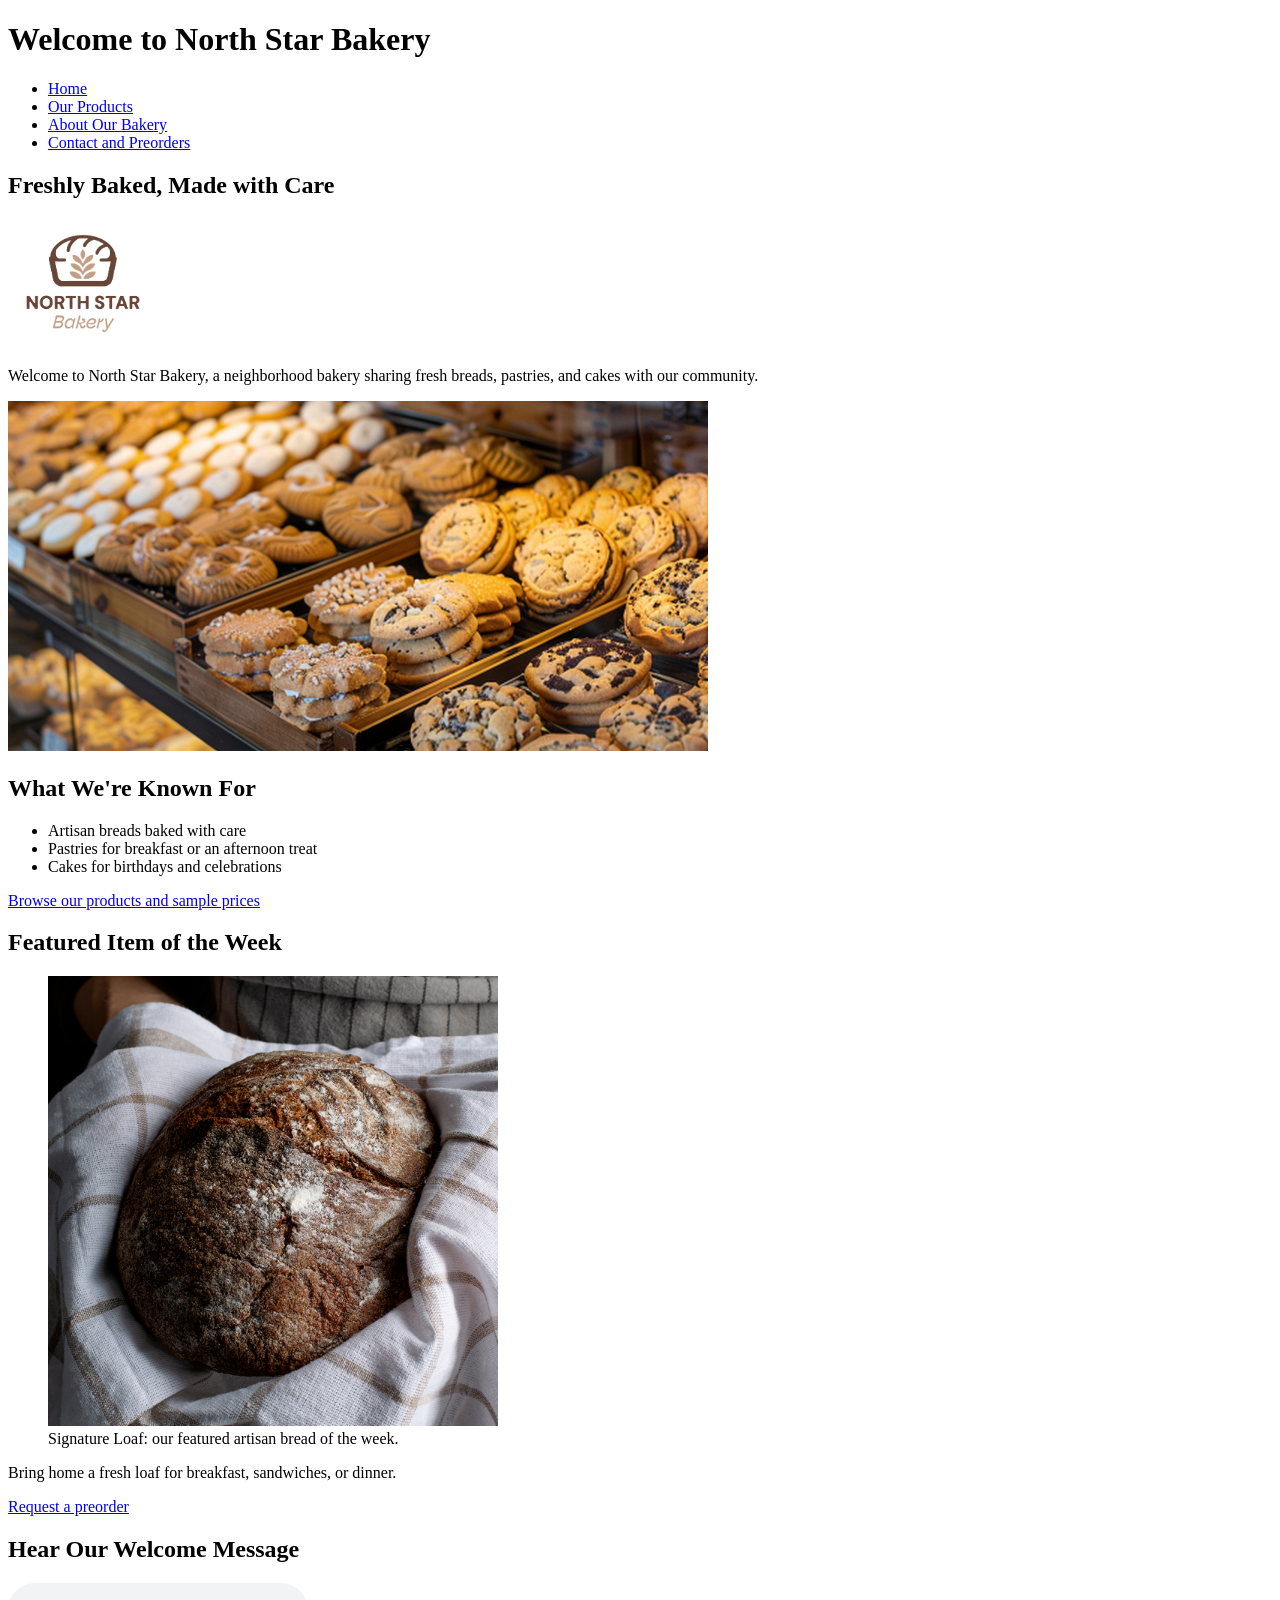
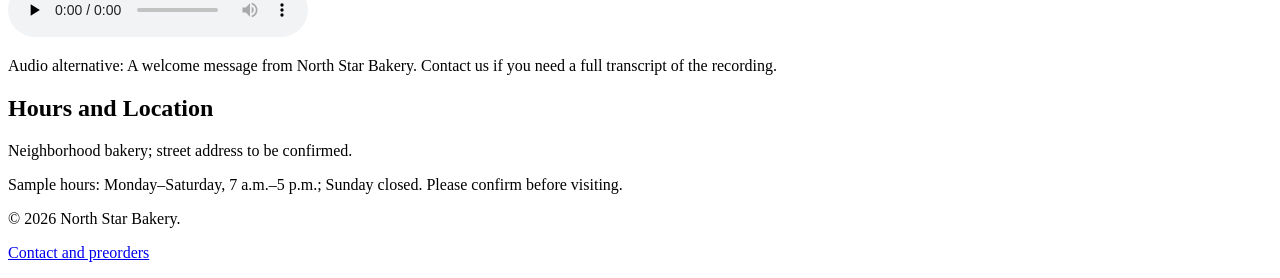
==== north-star-bakery/index.html @ 02d98a2b "Complete North Star Bakery Touchstone Task 2" ====
<!DOCTYPE html>
<html lang="en">
<head>
    <meta charset="UTF-8">
    <meta name="viewport" content="width=device-width, initial-scale=1.0">
    <meta name="description" content="Discover neighborhood breads, pastries, and cakes.">
    <title>Welcome to North Star Bakery | North Star Bakery</title>
</head>
<body>
    <header>
        <h1>Welcome to North Star Bakery</h1>
        <nav aria-label="Main navigation">
            <ul>
        <li><a href="index.html" aria-current="page">Home</a></li>
        <li><a href="products.html">Our Products</a></li>
        <li><a href="about.html">About Our Bakery</a></li>
        <li><a href="contact.html">Contact and Preorders</a></li>
            </ul>
        </nav>
    </header>
    <main>
        <section>
            <h2>Freshly Baked, Made with Care</h2>
            <img src="images/bakery-logo_c.png" alt="North Star Bakery logo" width="150">
            <p>Welcome to North Star Bakery, a neighborhood bakery sharing fresh breads, pastries, and cakes with our community.</p>
            <picture>
                <source media="(max-width: 600px)" srcset="images/bakery-feature-small_c.png">
                <img src="images/bakery-feature-large_c.png" alt="Assortment of freshly baked bakery favorites" width="700">
            </picture>
        </section>
        <section>
            <h2>What We're Known For</h2>
            <ul>
                <li>Artisan breads baked with care</li>
                <li>Pastries for breakfast or an afternoon treat</li>
                <li>Cakes for birthdays and celebrations</li>
            </ul>
            <p><a href="products.html">Browse our products and sample prices</a></p>
        </section>
        <section>
            <h2>Featured Item of the Week</h2>
            <figure>
                <img src="images/bakery-signature-loaf_c.png" alt="North Star Bakery's golden-crusted signature loaf" width="450">
                <figcaption>Signature Loaf: our featured artisan bread of the week.</figcaption>
            </figure>
            <p>Bring home a fresh loaf for breakfast, sandwiches, or dinner.</p>
            <p><a href="contact.html">Request a preorder</a></p>
        </section>
        <section>
            <h2>Hear Our Welcome Message</h2>
            <audio controls preload="none">
                <source src="media/bakery-welcome_c.mp3" type="audio/mpeg">
                Your browser does not support audio playback.
            </audio>
            <p>Audio alternative: A welcome message from North Star Bakery. Contact us if you need a full transcript of the recording.</p>
        </section>
        <section>
            <h2>Hours and Location</h2>
            <p>Neighborhood bakery; street address to be confirmed.</p>
            <p>Sample hours: Monday–Saturday, 7 a.m.–5 p.m.; Sunday closed. Please confirm before visiting.</p>
        </section>
    </main>
    <footer>
        <p>&copy; 2026 North Star Bakery.</p>
        <p><a href="contact.html">Contact and preorders</a></p>
    </footer>
</body>
</html>
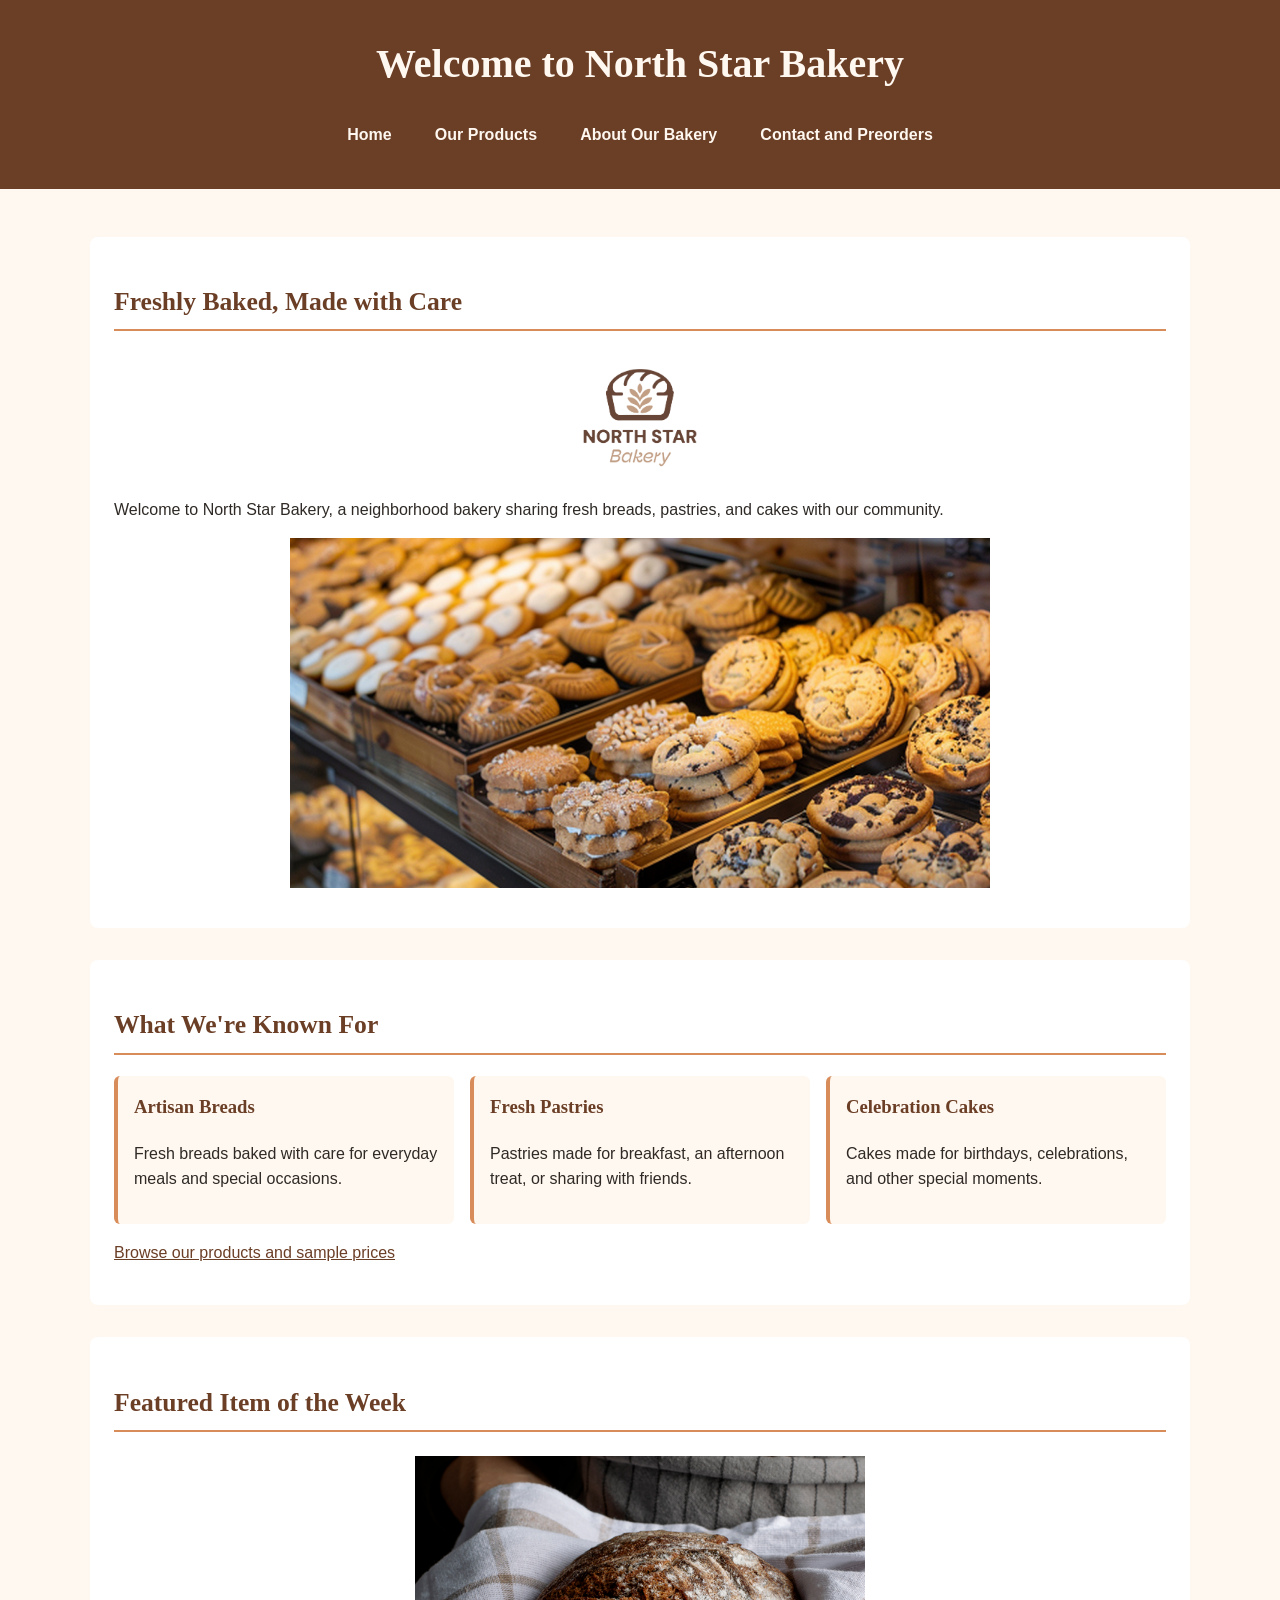
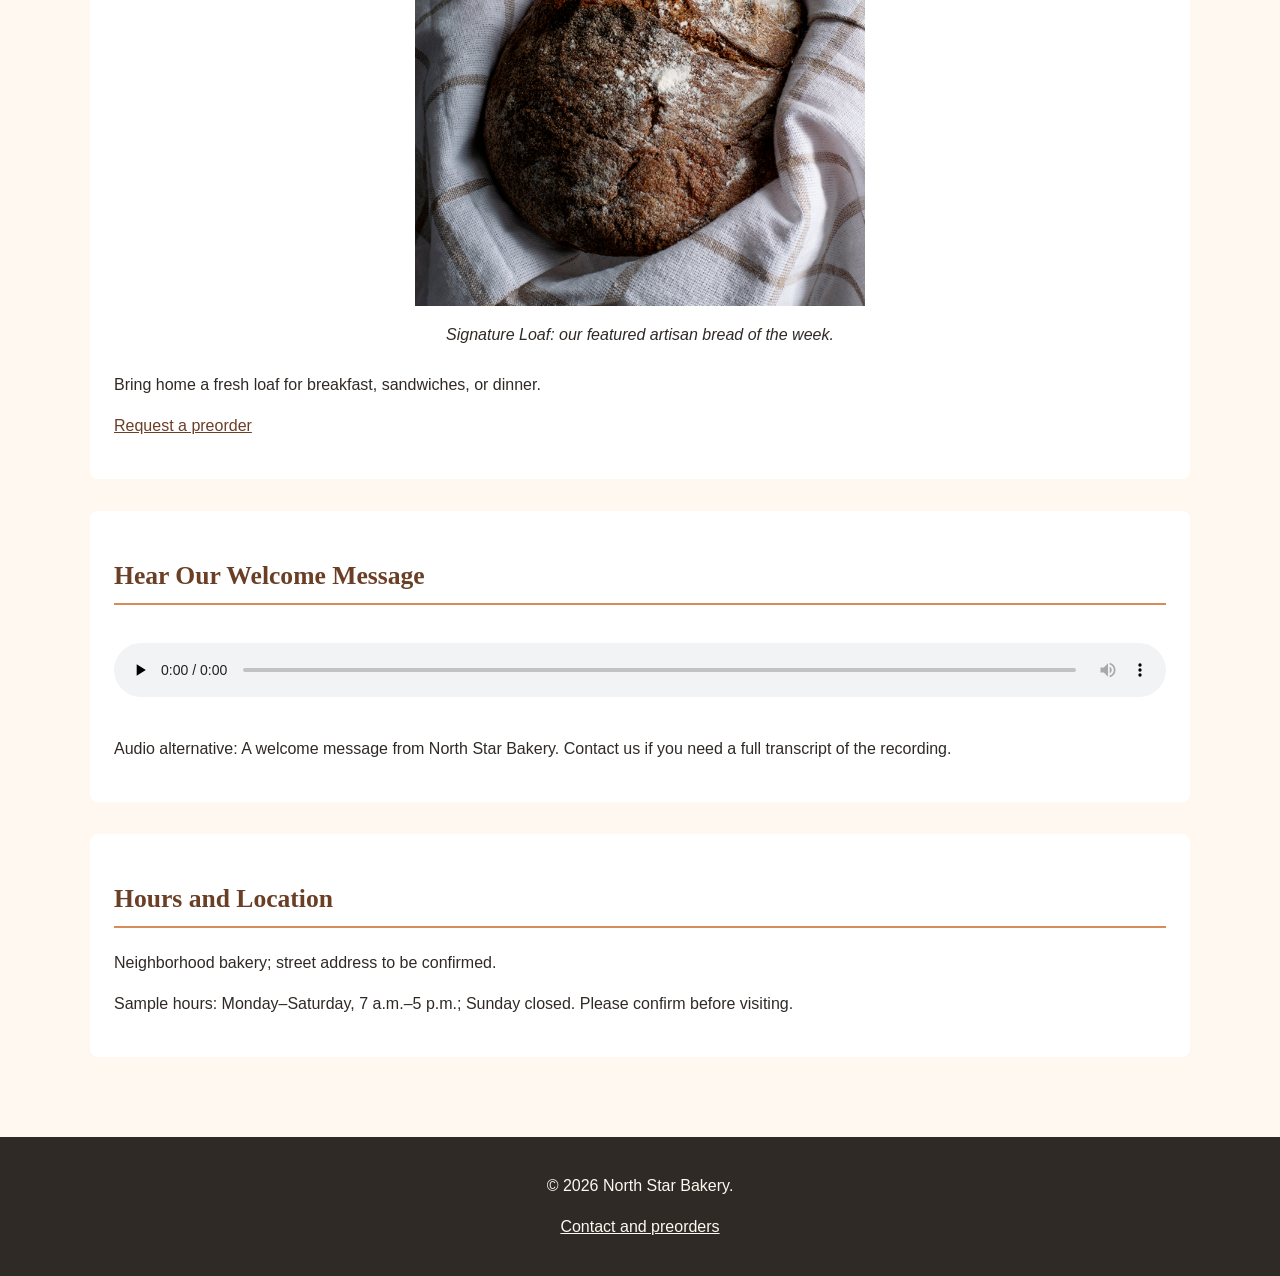
==== commit f16d0835: "Complete responsive design for Touchstone 3" ====
--- a/north-star-bakery/index.html
+++ b/north-star-bakery/index.html
@@ -3,66 +3,152 @@
 <head>
     <meta charset="UTF-8">
     <meta name="viewport" content="width=device-width, initial-scale=1.0">
-    <meta name="description" content="Discover neighborhood breads, pastries, and cakes.">
+    <meta name="description" content="Discover neighborhood breads, pastries, and cakes at North Star Bakery.">
     <title>Welcome to North Star Bakery | North Star Bakery</title>
+    <link rel="stylesheet" href="styles.css">
 </head>
+
 <body>
+
     <header>
         <h1>Welcome to North Star Bakery</h1>
+
         <nav aria-label="Main navigation">
             <ul>
-        <li><a href="index.html" aria-current="page">Home</a></li>
-        <li><a href="products.html">Our Products</a></li>
-        <li><a href="about.html">About Our Bakery</a></li>
-        <li><a href="contact.html">Contact and Preorders</a></li>
+                <li><a href="index.html" aria-current="page">Home</a></li>
+                <li><a href="products.html">Our Products</a></li>
+                <li><a href="about.html">About Our Bakery</a></li>
+                <li><a href="contact.html">Contact and Preorders</a></li>
             </ul>
         </nav>
     </header>
+
     <main>
+
         <section>
             <h2>Freshly Baked, Made with Care</h2>
-            <img src="images/bakery-logo_c.png" alt="North Star Bakery logo" width="150">
-            <p>Welcome to North Star Bakery, a neighborhood bakery sharing fresh breads, pastries, and cakes with our community.</p>
+
+            <img
+                src="images/bakery-logo_c.png"
+                alt="North Star Bakery logo"
+                width="150"
+            >
+
+            <p>
+                Welcome to North Star Bakery, a neighborhood bakery sharing
+                fresh breads, pastries, and cakes with our community.
+            </p>
+
             <picture>
-                <source media="(max-width: 600px)" srcset="images/bakery-feature-small_c.png">
-                <img src="images/bakery-feature-large_c.png" alt="Assortment of freshly baked bakery favorites" width="700">
+                <source
+                    media="(max-width: 600px)"
+                    srcset="images/bakery-feature-small_c.png"
+                >
+                <img
+                    src="images/bakery-feature-large_c.png"
+                    alt="Assortment of freshly baked bakery favorites"
+                    width="700"
+                >
             </picture>
         </section>
+
         <section>
             <h2>What We're Known For</h2>
-            <ul>
-                <li>Artisan breads baked with care</li>
-                <li>Pastries for breakfast or an afternoon treat</li>
-                <li>Cakes for birthdays and celebrations</li>
-            </ul>
-            <p><a href="products.html">Browse our products and sample prices</a></p>
+
+            <div class="bakery-highlights">
+
+                <article>
+                    <h3>Artisan Breads</h3>
+                    <p>
+                        Fresh breads baked with care for everyday meals
+                        and special occasions.
+                    </p>
+                </article>
+
+                <article>
+                    <h3>Fresh Pastries</h3>
+                    <p>
+                        Pastries made for breakfast, an afternoon treat,
+                        or sharing with friends.
+                    </p>
+                </article>
+
+                <article>
+                    <h3>Celebration Cakes</h3>
+                    <p>
+                        Cakes made for birthdays, celebrations, and other
+                        special moments.
+                    </p>
+                </article>
+
+            </div>
+
+            <p>
+                <a href="products.html">
+                    Browse our products and sample prices
+                </a>
+            </p>
         </section>
+
         <section>
             <h2>Featured Item of the Week</h2>
+
             <figure>
-                <img src="images/bakery-signature-loaf_c.png" alt="North Star Bakery's golden-crusted signature loaf" width="450">
-                <figcaption>Signature Loaf: our featured artisan bread of the week.</figcaption>
+                <img
+                    src="images/bakery-signature-loaf_c.png"
+                    alt="North Star Bakery's golden-crusted signature loaf"
+                    width="450"
+                >
+                <figcaption>
+                    Signature Loaf: our featured artisan bread of the week.
+                </figcaption>
             </figure>
-            <p>Bring home a fresh loaf for breakfast, sandwiches, or dinner.</p>
-            <p><a href="contact.html">Request a preorder</a></p>
+
+            <p>
+                Bring home a fresh loaf for breakfast, sandwiches, or dinner.
+            </p>
+
+            <p>
+                <a href="contact.html">Request a preorder</a>
+            </p>
         </section>
+
         <section>
             <h2>Hear Our Welcome Message</h2>
+
             <audio controls preload="none">
-                <source src="media/bakery-welcome_c.mp3" type="audio/mpeg">
+                <source
+                    src="media/bakery-welcome_c.mp3"
+                    type="audio/mpeg"
+                >
                 Your browser does not support audio playback.
             </audio>
-            <p>Audio alternative: A welcome message from North Star Bakery. Contact us if you need a full transcript of the recording.</p>
+
+            <p>
+                Audio alternative: A welcome message from North Star Bakery.
+                Contact us if you need a full transcript of the recording.
+            </p>
         </section>
+
         <section>
             <h2>Hours and Location</h2>
-            <p>Neighborhood bakery; street address to be confirmed.</p>
-            <p>Sample hours: Monday–Saturday, 7 a.m.–5 p.m.; Sunday closed. Please confirm before visiting.</p>
+
+            <p>
+                Neighborhood bakery; street address to be confirmed.
+            </p>
+
+            <p>
+                Sample hours: Monday–Saturday, 7 a.m.–5 p.m.; Sunday closed.
+                Please confirm before visiting.
+            </p>
         </section>
+
     </main>
+
     <footer>
         <p>&copy; 2026 North Star Bakery.</p>
         <p><a href="contact.html">Contact and preorders</a></p>
     </footer>
+
 </body>
-</html>
+</html>
--- a/north-star-bakery/styles.css
+++ b/north-star-bakery/styles.css
@@ -0,0 +1,294 @@
+/* North Star Bakery - Touchstone 3 */
+
+/* Base styles - mobile first */
+* {
+    box-sizing: border-box;
+}
+
+body {
+    margin: 0;
+    background-color: #FFF8F0;
+    color: #2F2A26;
+    font-family: Arial, Helvetica, sans-serif;
+    line-height: 1.6;
+}
+
+/* Header and navigation */
+header {
+    background-color: #6B3E26;
+    color: #FFF8F0;
+    padding: 1.5rem 1rem;
+    text-align: center;
+}
+
+header h1 {
+    margin: 0 0 1rem;
+    color: #FFF8F0;
+    font-family: Georgia, "Times New Roman", serif;
+    font-size: 2rem;
+}
+
+nav ul {
+    display: flex;
+    flex-direction: column;
+    gap: 0.5rem;
+    list-style: none;
+    margin: 0;
+    padding: 0;
+}
+
+nav a {
+    display: block;
+    color: #FFF8F0;
+    font-weight: bold;
+    padding: 0.6rem;
+    text-decoration: none;
+}
+
+nav a:hover,
+nav a:focus {
+    background-color: #D88C5A;
+    color: #2F2A26;
+}
+
+/* Main page content */
+main {
+    width: 90%;
+    max-width: 1100px;
+    margin: 0 auto;
+    padding: 2rem 0;
+}
+
+section {
+    margin-bottom: 2rem;
+    padding: 1.5rem;
+    background-color: #FFFFFF;
+    border-radius: 8px;
+}
+
+h2,
+h3 {
+    color: #6B3E26;
+    font-family: Georgia, "Times New Roman", serif;
+}
+
+h2 {
+    font-size: 1.6rem;
+    border-bottom: 2px solid #D88C5A;
+    padding-bottom: 0.4rem;
+}
+
+a {
+    color: #6B3E26;
+}
+
+a:hover,
+a:focus {
+    color: #D88C5A;
+}
+
+/* Images and media */
+img,
+video {
+    display: block;
+    max-width: 100%;
+    height: auto;
+    margin: 1rem auto;
+}
+
+figure {
+    margin: 1.5rem 0;
+}
+
+figcaption {
+    margin-top: 0.5rem;
+    text-align: center;
+    font-style: italic;
+}
+
+audio {
+    width: 100%;
+    margin: 1rem 0;
+}
+
+/* Homepage bakery highlights */
+.bakery-highlights {
+    display: flex;
+    flex-direction: column;
+    gap: 1rem;
+}
+
+.bakery-highlights article {
+    flex: 1;
+    background-color: #FFF8F0;
+    border-left: 4px solid #D88C5A;
+    border-radius: 6px;
+    padding: 1rem;
+}
+
+.bakery-highlights h3 {
+    margin-top: 0;
+}
+
+/* Product and staff layouts */
+.product-list,
+.staff-list {
+    display: flex;
+    flex-direction: column;
+    gap: 1rem;
+}
+
+.product-list > *,
+.staff-list > * {
+    background-color: #FFF8F0;
+    border-left: 4px solid #D88C5A;
+    border-radius: 6px;
+    padding: 1rem;
+}
+
+.product-list h3,
+.staff-list h3 {
+    margin-top: 0;
+}
+
+/* Forms */
+form {
+    width: 100%;
+    max-width: 700px;
+}
+
+fieldset {
+    border: 2px solid #D88C5A;
+    border-radius: 8px;
+    margin-bottom: 1.5rem;
+    padding: 1.25rem;
+}
+
+legend {
+    color: #6B3E26;
+    font-family: Georgia, "Times New Roman", serif;
+    font-weight: bold;
+}
+
+label {
+    display: block;
+    margin-top: 1rem;
+    margin-bottom: 0.25rem;
+    font-weight: bold;
+}
+
+input,
+select,
+textarea {
+    width: 100%;
+    padding: 0.7rem;
+    border: 1px solid #6B3E26;
+    border-radius: 4px;
+    background-color: #FFFFFF;
+    color: #2F2A26;
+    font: inherit;
+}
+
+input:focus,
+select:focus,
+textarea:focus {
+    outline: 2px solid #D88C5A;
+    outline-offset: 2px;
+}
+
+textarea {
+    min-height: 120px;
+    resize: vertical;
+}
+
+button {
+    background-color: #6B3E26;
+    color: #FFF8F0;
+    border: none;
+    border-radius: 4px;
+    cursor: pointer;
+    font: inherit;
+    font-weight: bold;
+    padding: 0.75rem 1.25rem;
+    margin-right: 0.5rem;
+    margin-bottom: 0.5rem;
+}
+
+button:hover,
+button:focus {
+    background-color: #D88C5A;
+    color: #2F2A26;
+}
+
+/* Radio button options */
+.radio-option {
+    display: flex;
+    align-items: center;
+    gap: 0.5rem;
+    margin: 0.75rem 0;
+}
+
+.radio-option input {
+    width: auto;
+    margin: 0;
+}
+
+.radio-option label {
+    display: inline;
+    margin: 0;
+    font-weight: normal;
+}
+
+/* Footer */
+footer {
+    background-color: #2F2A26;
+    color: #FFF8F0;
+    padding: 1.25rem;
+    text-align: center;
+}
+
+footer a {
+    color: #FFF8F0;
+}
+
+footer a:hover,
+footer a:focus {
+    color: #D88C5A;
+}
+
+/* Larger screens */
+@media (min-width: 700px) {
+
+    header {
+        padding: 2rem;
+    }
+
+    header h1 {
+        font-size: 2.5rem;
+    }
+
+    nav ul {
+        flex-direction: row;
+        justify-content: center;
+        gap: 1.5rem;
+    }
+
+    main {
+        padding: 3rem 0;
+    }
+
+    .bakery-highlights {
+        flex-direction: row;
+    }
+
+    .product-list,
+    .staff-list {
+        flex-direction: row;
+        flex-wrap: wrap;
+    }
+
+    .product-list > *,
+    .staff-list > * {
+        flex: 1 1 250px;
+    }
+}
